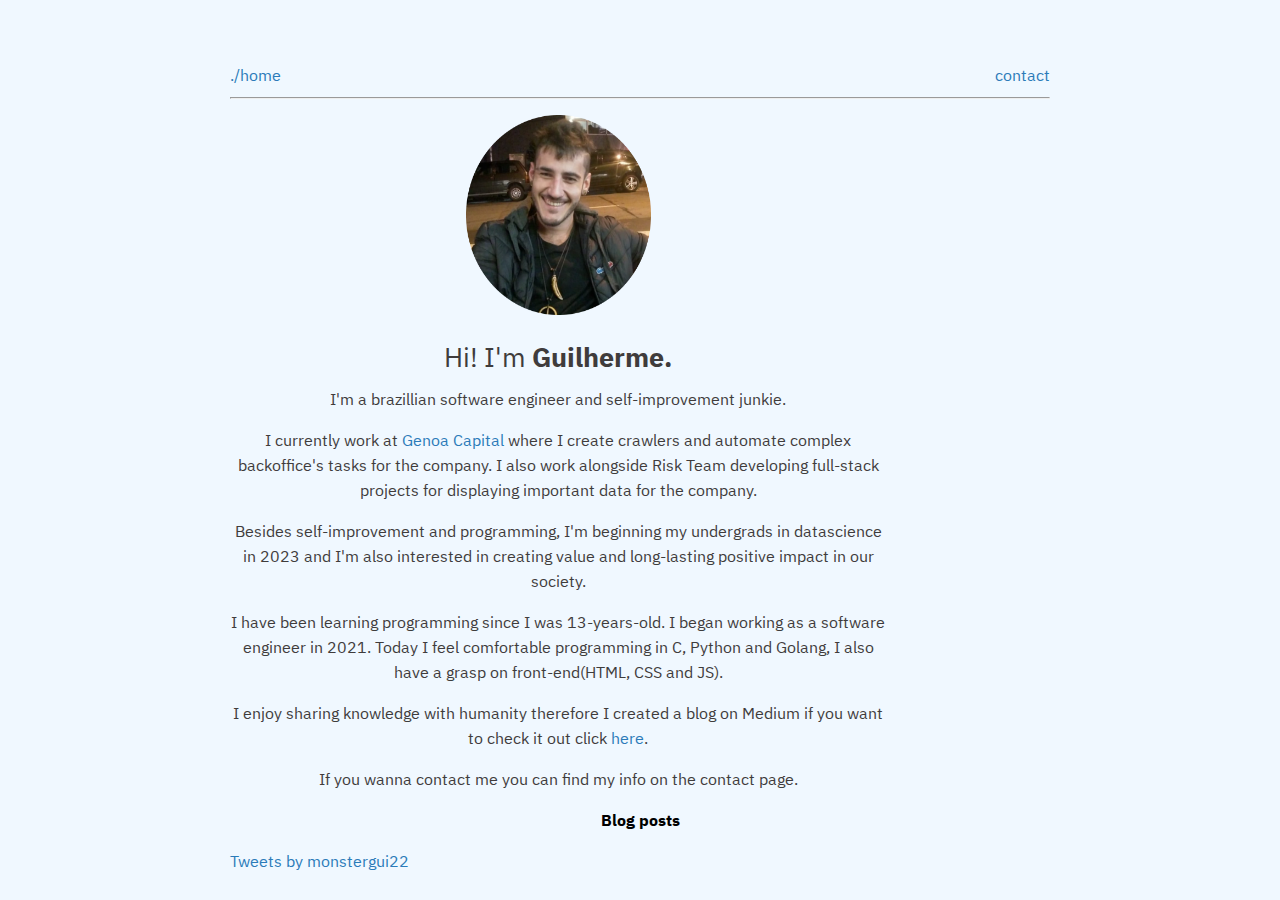
==== index.html @ 835eea80 "last changes" ====
<!DOCTYPE HTML>
<html>

<head>
    <title>Home</title>
    <link rel="stylesheet" type="text/css" href="reset.css">
    <link rel="stylesheet" type="text/css" href="styles.css">
    <meta name="viewport" content="width=device-width, initial-scale=1.0" />
</head>

<body>
    <header>
        <ul class="heading-class">
            <li><a href="/" id="home-link">./home</a></li>
            <li><a href="/templates/contact.html" id="contact-link">contact</a></li>
        </ul>

    </header>

    <main class="main-class">
        <hr>
        <section class="text-class">
            <div class="personal-img-class">
                <img src="resources/myself.png" id="personal-photo" alt="Guilherme's photo" />
            </div>

            <h1>Hi! I'm <strong>Guilherme.</strong></h1>

            <p>I'm a brazillian software engineer and self-improvement junkie.</P>

            <p>I currently work at <a href="https://genoacapital.com.br">Genoa Capital</a> where I create crawlers and automate complex backoffice's tasks for the company. I also work alongside Risk Team developing full-stack projects for displaying important data for the company.</p>

            

            <p>Besides self-improvement and programming, I'm beginning my undergrads in datascience in 2023 and I'm also interested in creating value and long-lasting positive impact in our society.</p>

            <p>I have been learning programming since I was 13-years-old.
                I began working as a software engineer in 2021.
                Today I feel comfortable programming in C, Python and Golang,
                I also have a grasp on front-end(HTML, CSS and JS).</p>

            <p>I enjoy sharing knowledge with humanity therefore I created a blog
                on Medium if you want to check it out click <a href="https://medium.com/@guilhermeluisd" target="_blank">here</a>.</p>

            <p>If you wanna contact me you can find my info on the contact page.</p>
        </section>
        <section class="post">
            <h1><strong>Blog posts</strong></h1>
            <a class="twitter-timeline" data-height="350px" href="https://twitter.com/monstergui22?ref_src=twsrc%5Etfw">Tweets by monstergui22</a>
            <script async src="https://platform.twitter.com/widgets.js" charset="utf-8"></script>
        </section>
    </main>
</body>

</html>
---- styles.css ----
/*configuração geral*/

@import url('https://fonts.googleapis.com/css2?family=IBM+Plex+Sans+Thai+Looped:wght@200;300&family=Roboto:ital,wght@0,300;0,500;1,100&display=swap');

body {
  width: 1400px;
  min-width: 400px;
  width: 80%;
  margin: 0 auto;
  background-color: aliceblue;
  font-family: 'IBM Plex Sans Thai Looped', sans-serif;
  line-height: 25px;
}

strong {
  font-weight: 700;
}
a {
  color: #2b7bb9;
  text-decoration: none;
}
a:visited {
  color: #2b7bb9;
}
p {
  text-align: center;
}
h1 {
  text-align: center;
}
/*configuração body*/

.heading-class {
  max-width: 960px;
  min-width: 400px;
  width: 80%;
  margin: 64px auto 0px auto;
  display: flex;
  flex-wrap: wrap;
  justify-content: space-between;
}
#personal-photo {
  width: 185px;
  height: 200px;
  margin: 16px auto 16px auto;
  display: block;
  border-radius: 15px;
  padding-bottom: 16px;
}
.main-class {
  max-width: 960px;
  min-width: 400px;
  width: 80%;
  margin: 0 auto 0 auto;
  padding: 0 16px;
}
.text-class {
  max-width: 960px;
  min-width: 400px;
  width: 80%;
  color: rgb(63, 60, 60);
}
.text-class h1 {
  margin-bottom: 16px;
  font-size: 1.7em;
}
.text-class p {
  margin-bottom: 16px;
}
.post h1 {
  margin-bottom: 16px;
}

/*Contact*/
.contain-contact {
  margin-top: 64px;
}
.contain-contact h1 {
  margin-bottom: 32px;
}
#contact-img img {
  display: block;
  width: 235px;
  height: 204px;
  margin: 0 auto;
}
.contain-contact p {
  margin-top: 16px;
  text-align: center;
}

/*footer*/
.contant-pe {
  width: 1400px;
  min-width: 400px;
  width: 80%;
  margin: 0 auto;
  display: flex;
}
.contact-icons {
  max-width: 960px;
  margin: 64px auto 0px auto;
  display: flex;
  flex-wrap: wrap;
}
.contact-icons li {
  margin: 0 10px 0 auto;
}
/*
.contact-icons li + li {
  background: chartreuse;
  position: relative;
  left: 75%;

*/

/*
@media (max-width: 1440px) {
  .contact-icons {
    max-width: 960px;
    padding: 10px;
    margin-top: 128px;
    margin-left: 83%;
    background: red;
  }
}
*/
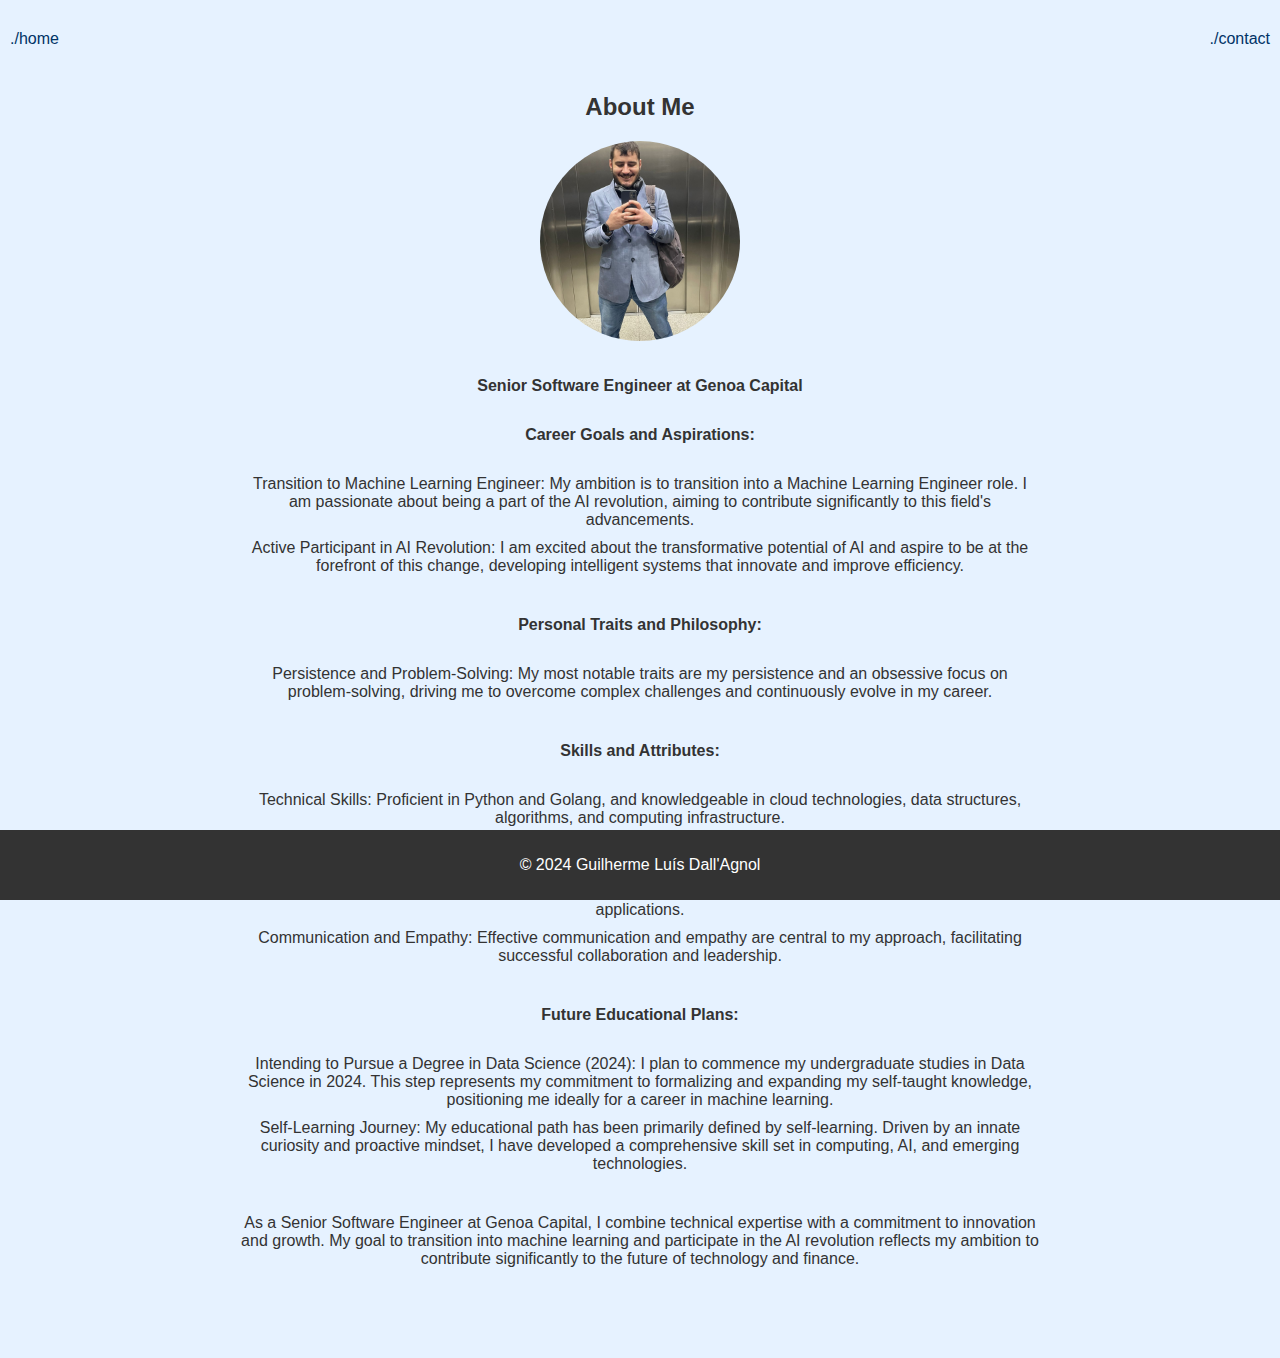
==== commit 996270ae: "." ====
--- a/index.html
+++ b/index.html
@@ -1,55 +1,52 @@
-<!DOCTYPE HTML>
+<!DOCTYPE html>
 <html>
-
 <head>
-    <title>Home</title>
-    <link rel="stylesheet" type="text/css" href="reset.css">
-    <link rel="stylesheet" type="text/css" href="styles.css">
-    <meta name="viewport" content="width=device-width, initial-scale=1.0" />
+    <meta charset="UTF-8">
+    <title>./home - Guilherme Luís Dall'Agnol</title>
+    <link rel="stylesheet" type="text/css" href="style.css">
 </head>
-
 <body>
     <header>
-        <ul class="heading-class">
-            <li><a href="/" id="home-link">./home</a></li>
-            <li><a href="/templates/contact.html" id="contact-link">contact</a></li>
+        <nav>
+            <div class="nav-left">
+                <a href="./index.html">./home</a>
+            </div>
+            <div class="nav-right">
+                <a href="./contact.html">./contact</a>
+            </div>
+        </nav>
+    </header>
+    <section id="about">
+        <h2>About Me</h2>
+        <img src="images/guilherme.jpeg" alt="My Photo" class="my-photo">
+        <p>
+            <strong>Senior Software Engineer at Genoa Capital</strong>
+        </p>
+        <p><strong>Career Goals and Aspirations:</strong></p>
+        <ul>
+            <li>Transition to Machine Learning Engineer: My ambition is to transition into a Machine Learning Engineer role. I am passionate about being a part of the AI revolution, aiming to contribute significantly to this field's advancements.</li>
+            <li>Active Participant in AI Revolution: I am excited about the transformative potential of AI and aspire to be at the forefront of this change, developing intelligent systems that innovate and improve efficiency.</li>
         </ul>
-
-    </header>
-
-    <main class="main-class">
-        <hr>
-        <section class="text-class">
-            <div class="personal-img-class">
-                <img src="resources/myself.png" id="personal-photo" alt="Guilherme's photo" />
-            </div>
-
-            <h1>Hi! I'm <strong>Guilherme.</strong></h1>
-
-            <p>I'm a brazillian software engineer and self-improvement junkie.</P>
-
-            <p>I currently work at <a href="https://genoacapital.com.br">Genoa Capital</a> where I create crawlers and automate complex backoffice's tasks for the company. I also work alongside Risk Team developing full-stack projects for displaying important data for the company.</p>
-
-            
-
-            <p>Besides self-improvement and programming, I'm beginning my undergrads in datascience in 2023 and I'm also interested in creating value and long-lasting positive impact in our society.</p>
-
-            <p>I have been learning programming since I was 13-years-old.
-                I began working as a software engineer in 2021.
-                Today I feel comfortable programming in C, Python and Golang,
-                I also have a grasp on front-end(HTML, CSS and JS).</p>
-
-            <p>I enjoy sharing knowledge with humanity therefore I created a blog
-                on Medium if you want to check it out click <a href="https://medium.com/@guilhermeluisd" target="_blank">here</a>.</p>
-
-            <p>If you wanna contact me you can find my info on the contact page.</p>
-        </section>
-        <section class="post">
-            <h1><strong>Blog posts</strong></h1>
-            <a class="twitter-timeline" data-height="350px" href="https://twitter.com/monstergui22?ref_src=twsrc%5Etfw">Tweets by monstergui22</a>
-            <script async src="https://platform.twitter.com/widgets.js" charset="utf-8"></script>
-        </section>
-    </main>
+        <p><strong>Personal Traits and Philosophy:</strong></p>
+        <ul>
+            <li>Persistence and Problem-Solving: My most notable traits are my persistence and an obsessive focus on problem-solving, driving me to overcome complex challenges and continuously evolve in my career.</li>
+        </ul>
+        <p><strong>Skills and Attributes:</strong></p>
+        <ul>
+            <li>Technical Skills: Proficient in Python and Golang, and knowledgeable in cloud technologies, data structures, algorithms, and computing infrastructure.</li>
+            <li>Proactive and Detail-Oriented: Known for my proactive nature and attention to detail, especially in managing complex projects.</li>
+            <li>Passion for Emerging Technologies: Engaged with the latest developments in AI, exploring their practical applications.</li>
+            <li>Communication and Empathy: Effective communication and empathy are central to my approach, facilitating successful collaboration and leadership.</li>
+        </ul>
+        <p><strong>Future Educational Plans:</strong></p>
+        <ul>
+            <li>Intending to Pursue a Degree in Data Science (2024): I plan to commence my undergraduate studies in Data Science in 2024. This step represents my commitment to formalizing and expanding my self-taught knowledge, positioning me ideally for a career in machine learning.</li>
+            <li>Self-Learning Journey: My educational path has been primarily defined by self-learning. Driven by an innate curiosity and proactive mindset, I have developed a comprehensive skill set in computing, AI, and emerging technologies.</li>
+        </ul>
+        <p>As a Senior Software Engineer at Genoa Capital, I combine technical expertise with a commitment to innovation and growth. My goal to transition into machine learning and participate in the AI revolution reflects my ambition to contribute significantly to the future of technology and finance.</p>
+    </section>
+    <footer>
+        <p>&copy; 2024 Guilherme Luís Dall'Agnol</p>
+    </footer>
 </body>
-
-</html>+</html>
--- a/style.css
+++ b/style.css
@@ -0,0 +1,99 @@
+body {
+    font-family: Arial, sans-serif;
+    background-color: #e6f2ff; /* Cool Blue */
+    color: #333;
+    margin: 0;
+    padding: 0;
+}
+
+header {
+    color: #fff; /* Changed text color for better visibility */
+    margin-top: 10px;
+}
+
+nav {
+    display: flex;
+    justify-content: space-between;
+    padding: 5px 10px;
+}
+
+.nav-left, .nav-right {
+    margin-top: 15px;
+}
+
+.nav-left a, .nav-right a {
+    color: #003366; /* Darker Blue */
+    text-decoration: none;
+}
+
+a:hover {
+    color: #002244; /* Even darker blue for hover effect */
+    text-decoration: underline;
+}
+
+footer {
+    background-color: #333;
+    color: #fff;
+    text-align: center;
+    padding: 10px 0;
+    position: fixed;
+    bottom: 0;
+    width: 100%;
+}
+
+#about {
+    display: flex;
+    flex-direction: column;
+    align-items: center;
+    justify-content: center;
+    text-align: center;
+    margin: 20px 0;
+}
+
+.my-photo {
+    width: 200px;
+    height: 200px;
+    border-radius: 50%;
+    object-fit: cover;
+    margin-bottom: 20px; /* Adds some space between the image and the text */
+}
+
+/* Additional styling for the text and lists */
+#about p, #about ul {
+    max-width: 800px; /* Set a max-width for better readability on wider screens */
+    margin-bottom: 15px;
+}
+
+#about ul {
+    list-style: none; /* Removes the default list styling */
+    padding: 0;
+}
+
+#about ul li {
+    margin-bottom: 10px;
+}
+
+#contact-info {
+    display: flex;
+    flex-direction: column;
+    align-items: center;
+    justify-content: center;
+    text-align: center;
+    margin: 20px 0;
+}
+
+#contact-info ul {
+    list-style: none;
+    padding: 0;
+}
+
+#contact-info ul li {
+    margin-bottom: 10px;
+}
+
+#about p:last-of-type {
+    margin-bottom: 70px; /* Adjust the value as needed */
+}
+
+/* ... rest of your CSS ... */
+
